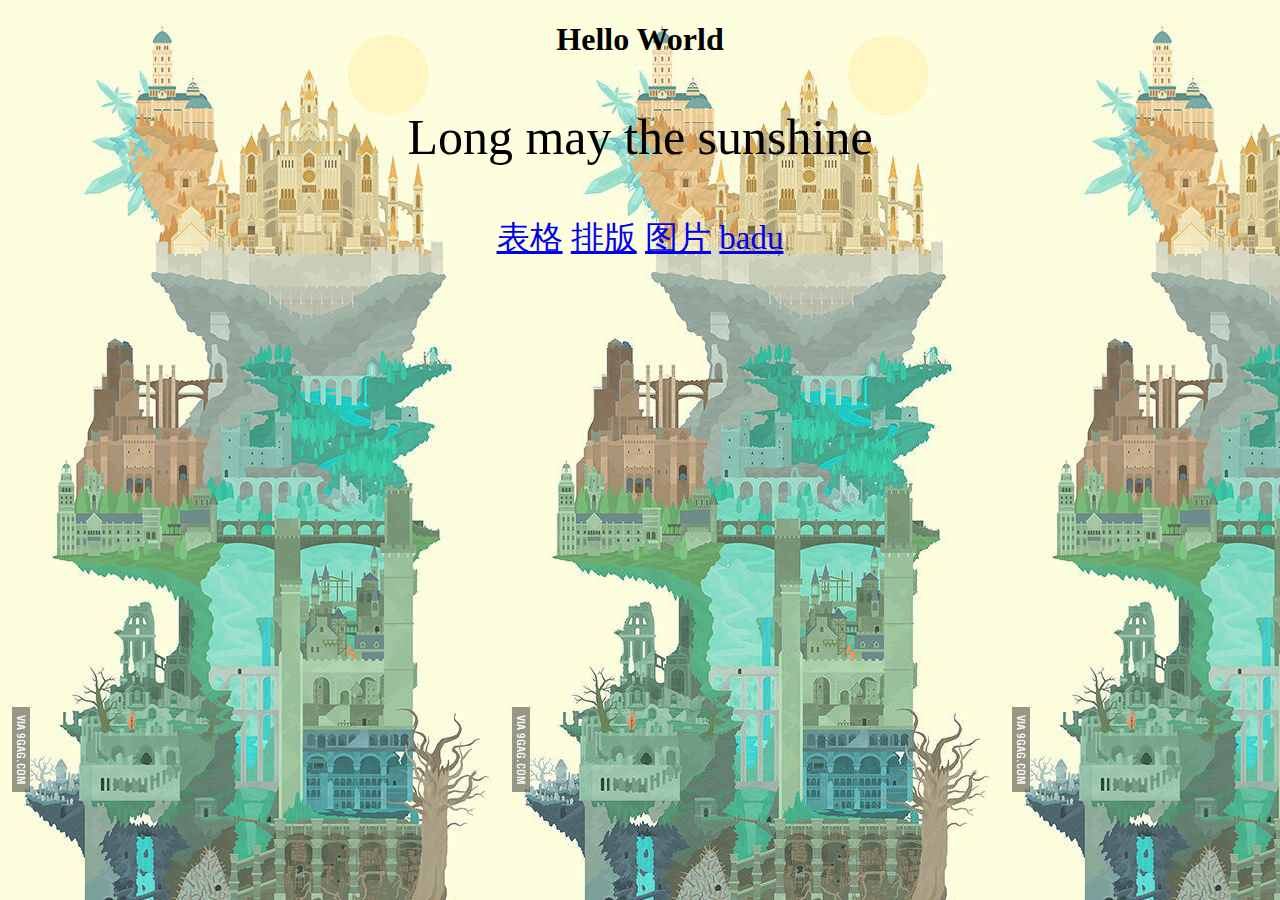
==== index.html @ aa96789a "Update index.html" ====
<!DOCTYPE html>
<html>
<style>
#Link{
  text-align:center;
  font-size:33px;
}
</style>
<body background="bg.jpg">
<h1 style="text-align:center">Hello World</h1>
<p style="text-align:center;font-size:50px;">Long may the sunshine</p>

<div id="Link">
<a href="/1.html">表格</a>
<a href="/2.html">排版</a>
<a href="/3.html">图片</a>
<a href="http://www.baidu.com/">badu</a>
</div>

</body>
</html>
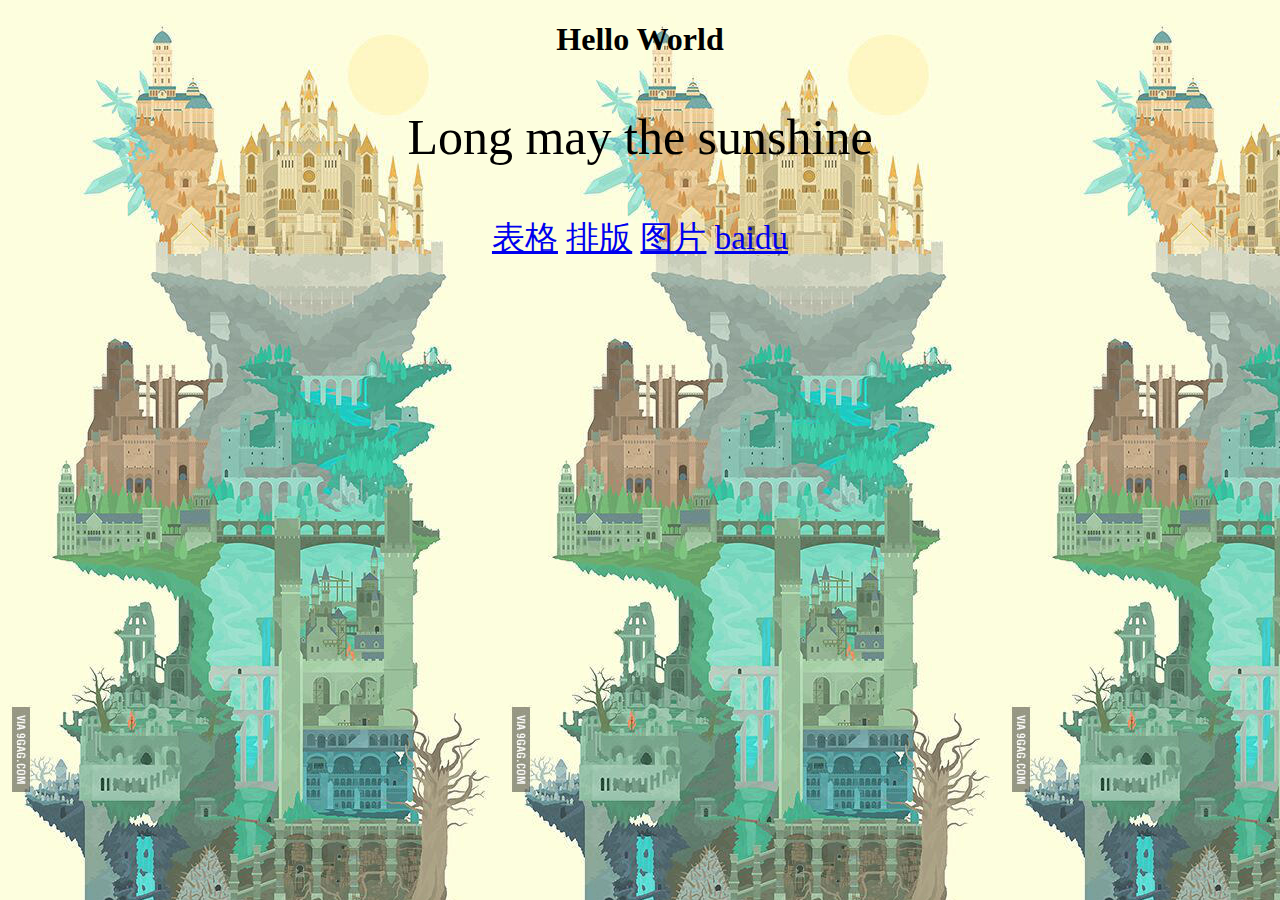
==== commit 4b6455c2: "Update index.html" ====
--- a/index.html
+++ b/index.html
@@ -14,7 +14,7 @@
 <a href="/1.html">表格</a>
 <a href="/2.html">排版</a>
 <a href="/3.html">图片</a>
-<a href="http://www.baidu.com/">badu</a>
+<a href="http://www.baidu.com/">baidu</a>
 </div>
 
 </body>
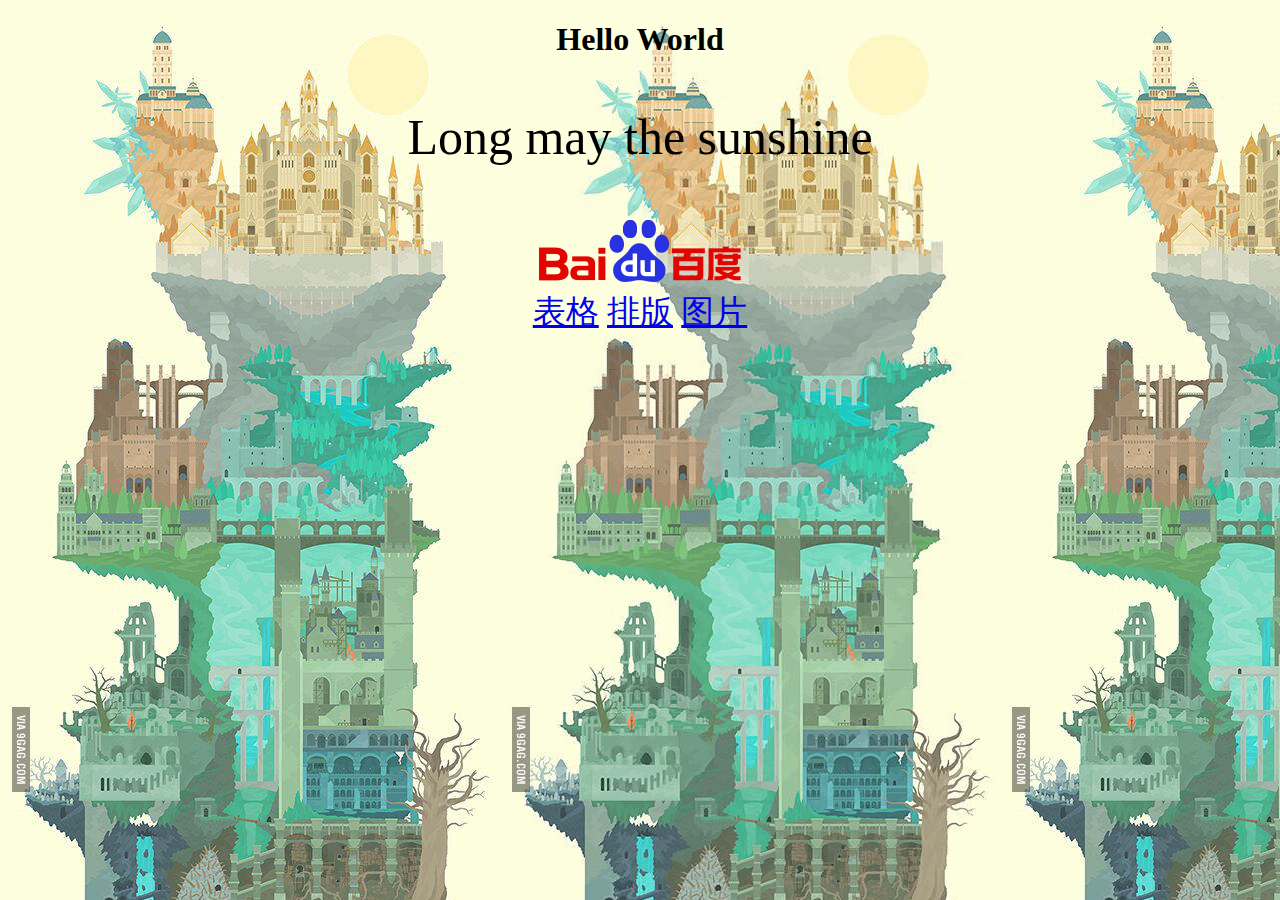
==== commit fb290a7c: "Update index.html" ====
--- a/index.html
+++ b/index.html
@@ -11,10 +11,13 @@
 <p style="text-align:center;font-size:50px;">Long may the sunshine</p>
 
 <div id="Link">
+<p>
+<a href="http://www.baidu.com/"><img border="0" src="baidu.png" /></a>
+</br>
 <a href="/1.html">表格</a>
 <a href="/2.html">排版</a>
 <a href="/3.html">图片</a>
-<a href="http://www.baidu.com/">baidu</a>
+
 </div>
 
 </body>
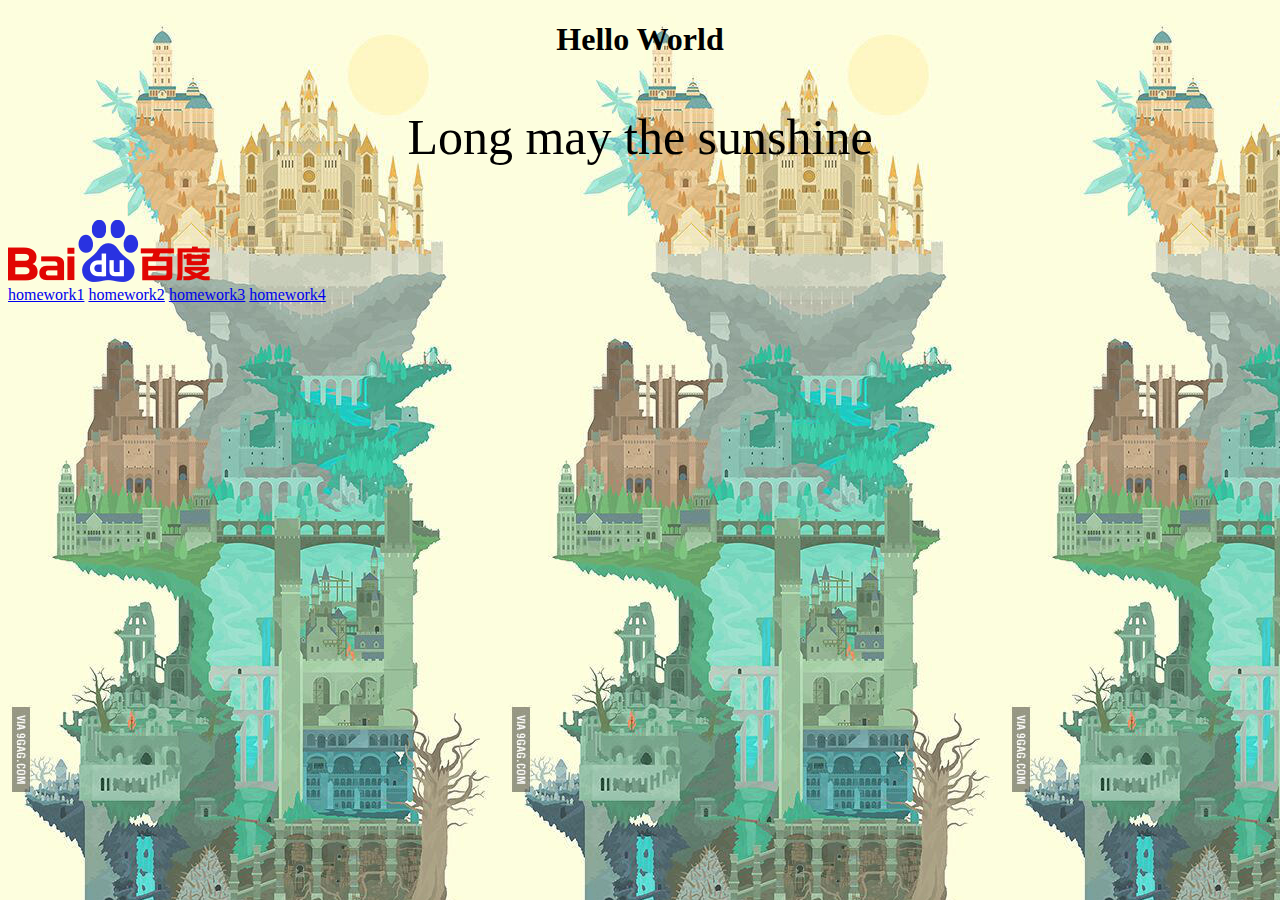
==== commit 9d748da7: "Update index.html" ====
--- a/index.html
+++ b/index.html
@@ -1,11 +1,10 @@
 <!DOCTYPE html>
 <html>
-<style>
-#Link{
-  text-align:center;
-  font-size:33px;
-}
-</style>
+    
+<head>
+<link rel="stylesheet" href="css.css">
+</head>
+
 <body background="bg.jpg">
 <h1 style="text-align:center">Hello World</h1>
 <p style="text-align:center;font-size:50px;">Long may the sunshine</p>
@@ -13,11 +12,12 @@
 <div id="Link">
 <p>
 <a href="http://www.baidu.com/"><img border="0" src="baidu.png" /></a>
-</br>
-<a href="/1.html">表格</a>
-<a href="/2.html">排版</a>
-<a href="/3.html">图片</a>
-
+<br/>
+<a href="/homework1.html">homework1</a>
+<a href="/homework2.html">homework2</a>
+<a href="/homework3.html">homework3</a>
+<a href="/homework4.html">homework4</a>
+</p>
 </div>
 
 </body>
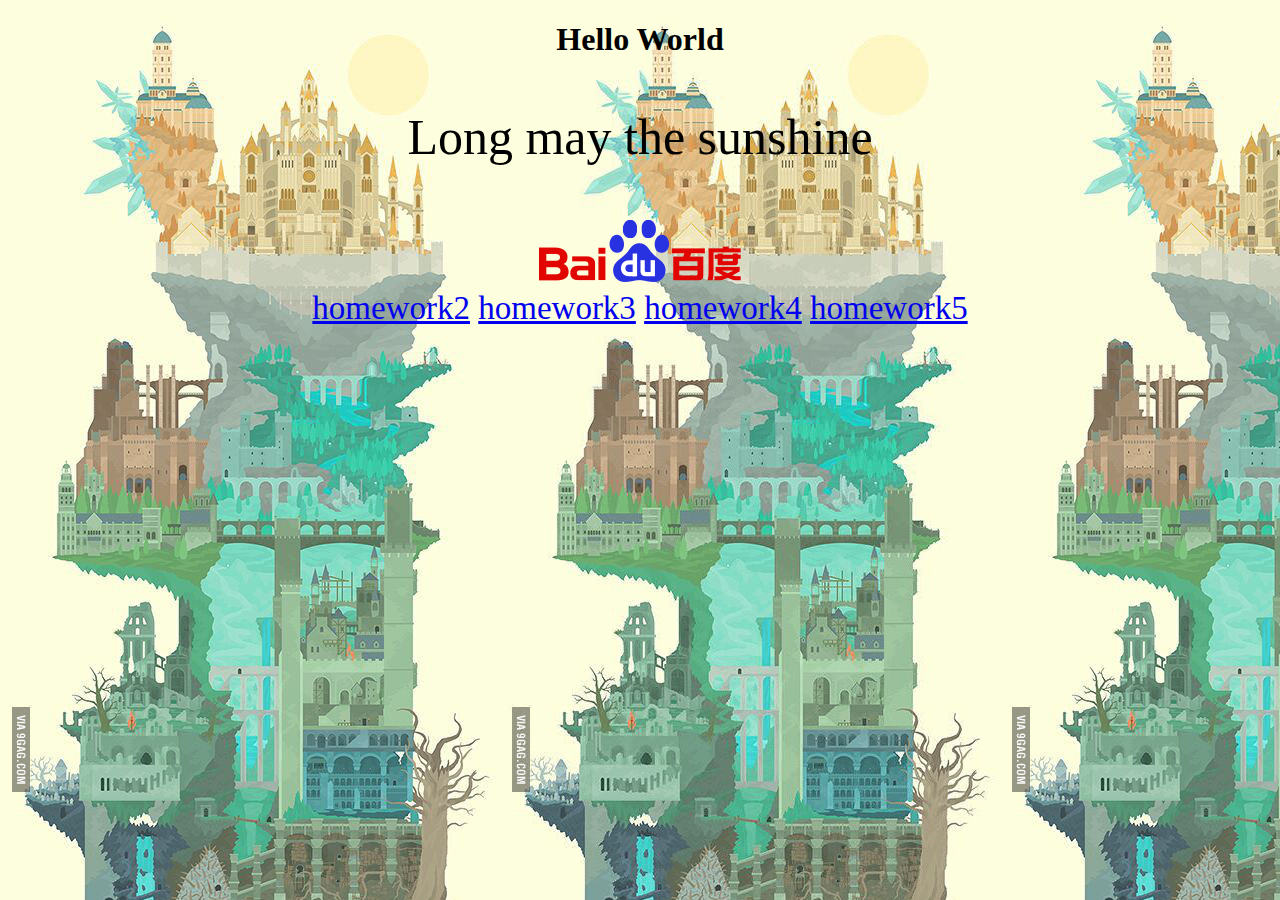
==== commit 8c037c60: "Update index.html" ====
--- a/index.html
+++ b/index.html
@@ -13,10 +13,10 @@
 <p>
 <a href="http://www.baidu.com/"><img border="0" src="baidu.png" /></a>
 <br/>
-<a href="/homework1.html">homework1</a>
 <a href="/homework2.html">homework2</a>
 <a href="/homework3.html">homework3</a>
 <a href="/homework4.html">homework4</a>
+<a href="/homework5.html">homework5</a>
 </p>
 </div>
 
--- a/css.css
+++ b/css.css
@@ -0,0 +1,6 @@
+
+#Link{
+  text-align:center;
+  font-size:33px;
+  clear:both;
+}
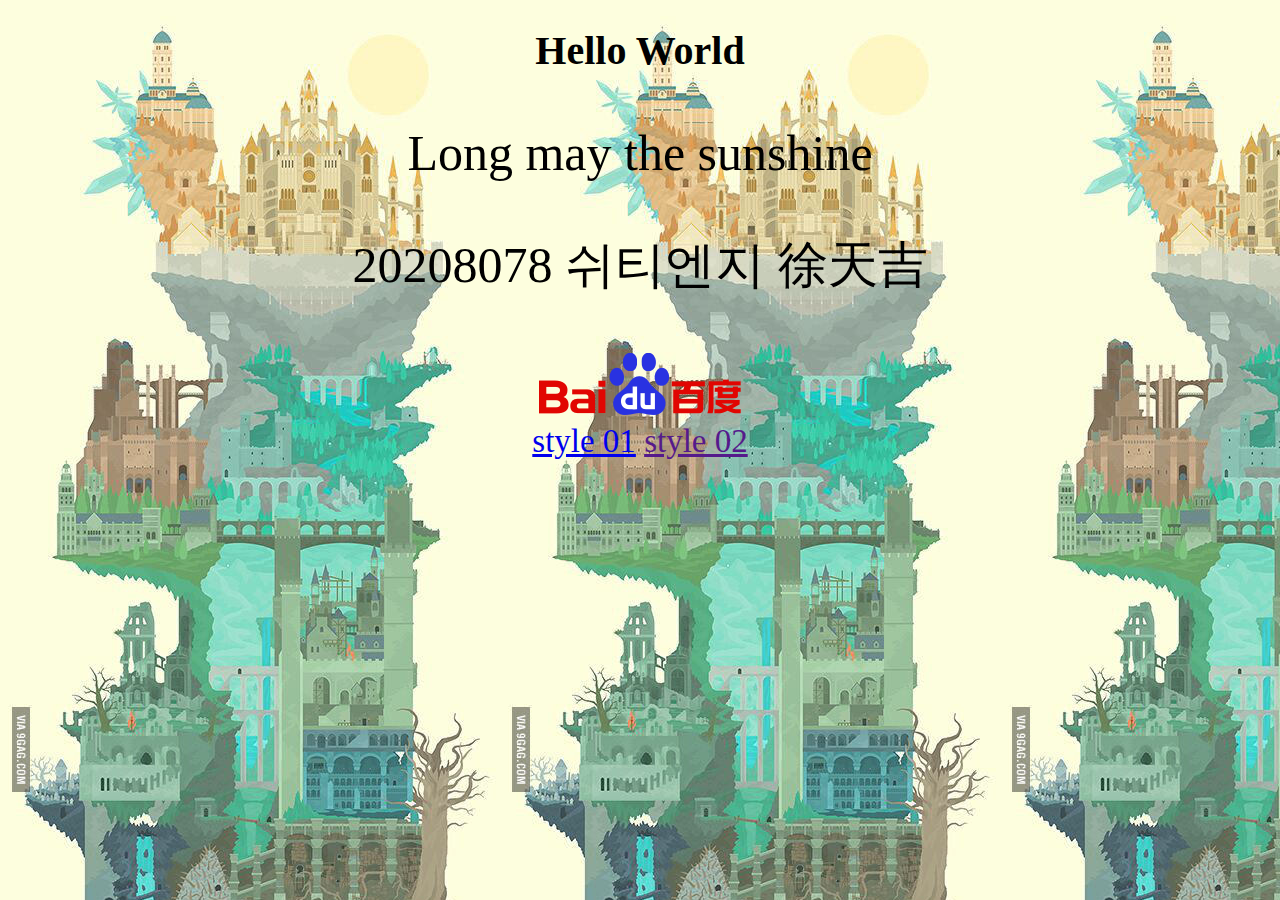
==== commit 91654f7c: "Update index.html" ====
--- a/index.html
+++ b/index.html
@@ -6,17 +6,19 @@
 </head>
 
 <body background="bg.jpg">
+<div id="title">
 <h1 style="text-align:center">Hello World</h1>
+</div>
 <p style="text-align:center;font-size:50px;">Long may the sunshine</p>
+<p style="text-align:center;font-size:50px;">20208078 쉬티엔지 徐天吉</p>
 
 <div id="Link">
 <p>
 <a href="http://www.baidu.com/"><img border="0" src="baidu.png" /></a>
 <br/>
-<a href="/homework2.html">homework2</a>
-<a href="/homework3.html">homework3</a>
-<a href="/homework4.html">homework4</a>
-<a href="/homework5.html">homework5</a>
+<a href="/homework1.html">style 01</a>
+<a href="">style 02</a>
+
 </p>
 </div>
 
--- a/css.css
+++ b/css.css
@@ -4,3 +4,35 @@
   font-size:33px;
   clear:both;
 }
+
+
+#title{
+  font-size:20px;
+  text-align:center;
+}
+#text1{
+  width:35%;
+  float:left;
+  padding:70px;
+  font-size:20px;
+}
+#text2{
+  width:35%;
+  float:right;
+  padding:70px;
+  font-size:20px;
+}
+#rwby{
+  float:left;
+  width:25%
+}
+a.r{ background-image:url(R.png);}
+a.r:hover { background-image:url(r_2.png) ;}
+a.w{ background-image:url(W.png);}
+a.w:hover { background-image:url(w_2.png) ;}
+a.b{ background-image:url(B.png);}
+a.b:hover { background-image:url(b_2.png) ;}
+a.y{ background-image:url(Y.png);}
+a.y:hover { background-image:url(y_2.png) ;}
+
+/*a{ background-image:url(R.png);}a:hover { background-image:url(r_2.png);}*/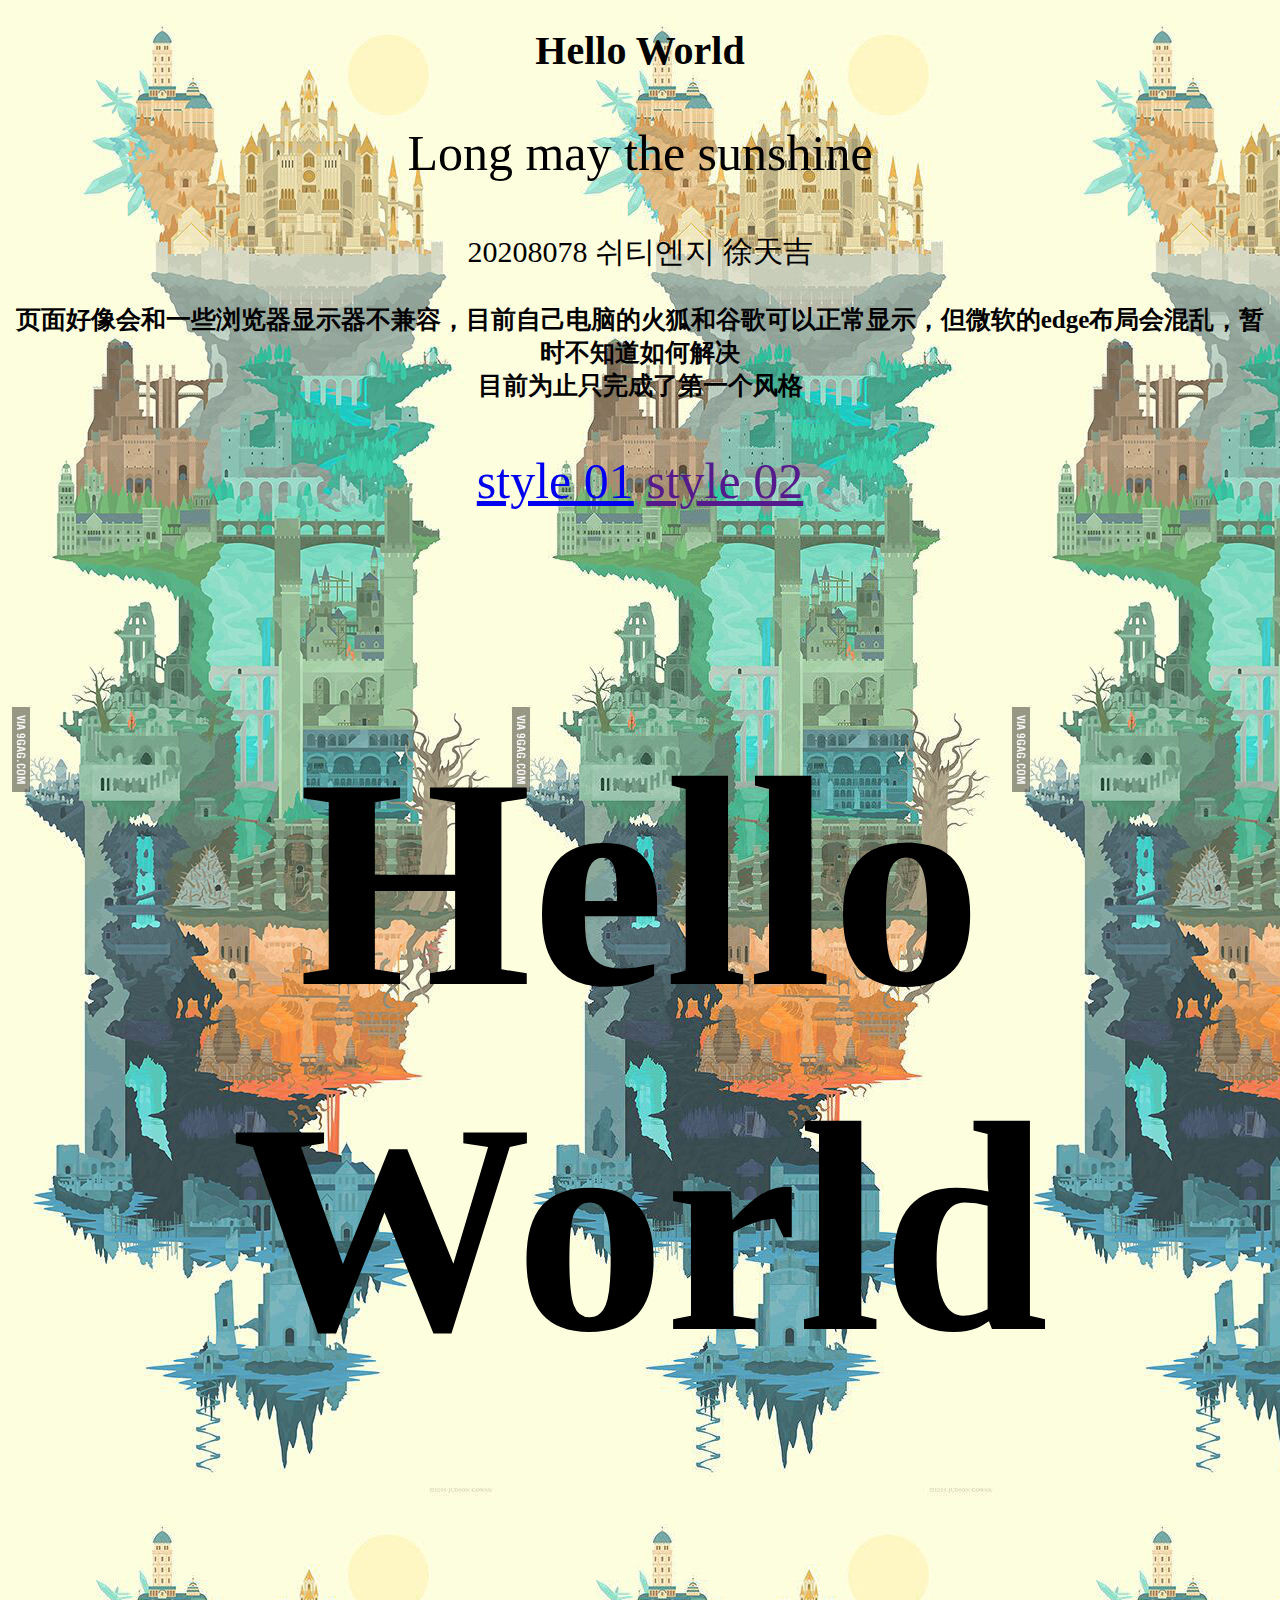
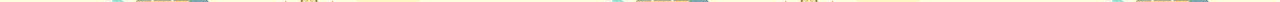
==== commit dddd8b97: "Update index.html" ====
--- a/index.html
+++ b/index.html
@@ -10,17 +10,18 @@
 <h1 style="text-align:center">Hello World</h1>
 </div>
 <p style="text-align:center;font-size:50px;">Long may the sunshine</p>
-<p style="text-align:center;font-size:50px;">20208078 쉬티엔지 徐天吉</p>
+<p style="text-align:center;font-size:30px;">20208078 쉬티엔지 徐天吉</p>
+<strong><p style="text-align:center;font-size:25px;">页面好像会和一些浏览器显示器不兼容，目前自己电脑的火狐和谷歌可以正常显示，但微软的edge布局会混乱，暂时不知道如何解决<br/>
+    目前为止只完成了第一个风格</p></strong>
 
 <div id="Link">
-<p>
-<a href="http://www.baidu.com/"><img border="0" src="baidu.png" /></a>
-<br/>
-<a href="/homework1.html">style 01</a>
-<a href="">style 02</a>
+<p style="font-family:Fantasy;">
+
+<a href="/homework1.html" class="link";>style 01</a>
+<a href="" class="link";>style 02</a>
 
 </p>
 </div>
-
+<h1 style="text-align:center;font-size:300px;">Hello World</h1>
 </body>
 </html>--- a/css.css
+++ b/css.css
@@ -1,7 +1,7 @@
 
 #Link{
   text-align:center;
-  font-size:33px;
+  font-size:50px;
   clear:both;
 }
 
@@ -35,4 +35,6 @@
 a.y{ background-image:url(Y.png);}
 a.y:hover { background-image:url(y_2.png) ;}
 
+a.link:hover{color:darkred;}
+
 /*a{ background-image:url(R.png);}a:hover { background-image:url(r_2.png);}*/